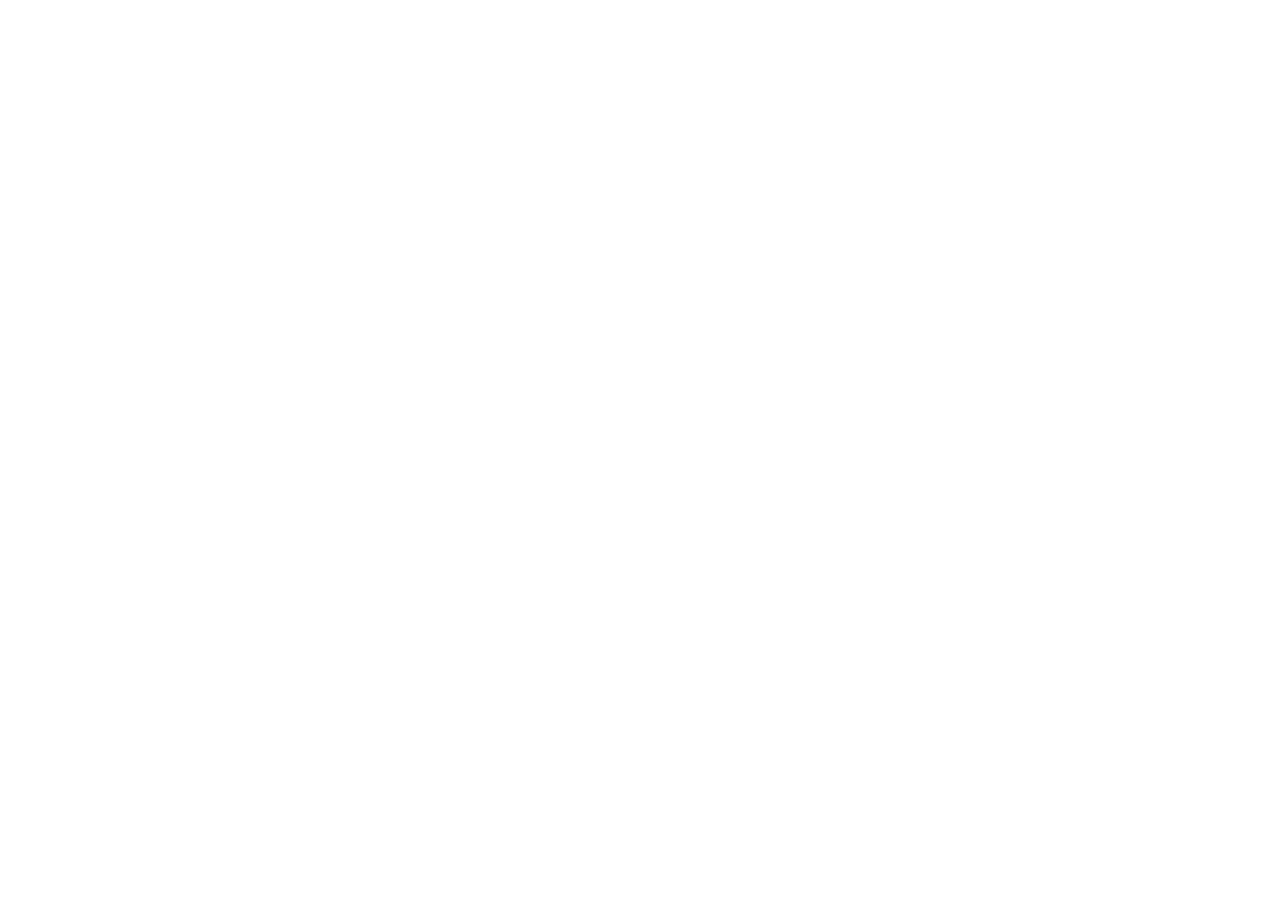
==== aboutUs.html @ 7c0fbf1b "Main Page Complete CSS" ====
<!DOCTYPE html>
<html lang="en">
<head>
    <meta charset="UTF-8">
    <meta http-equiv="X-UA-Compatible" content="IE=edge">
    <meta name="viewport" content="width=device-width, initial-scale=1.0">
    <title>About Us</title>
</head>
<body>
    
</body>
</html>
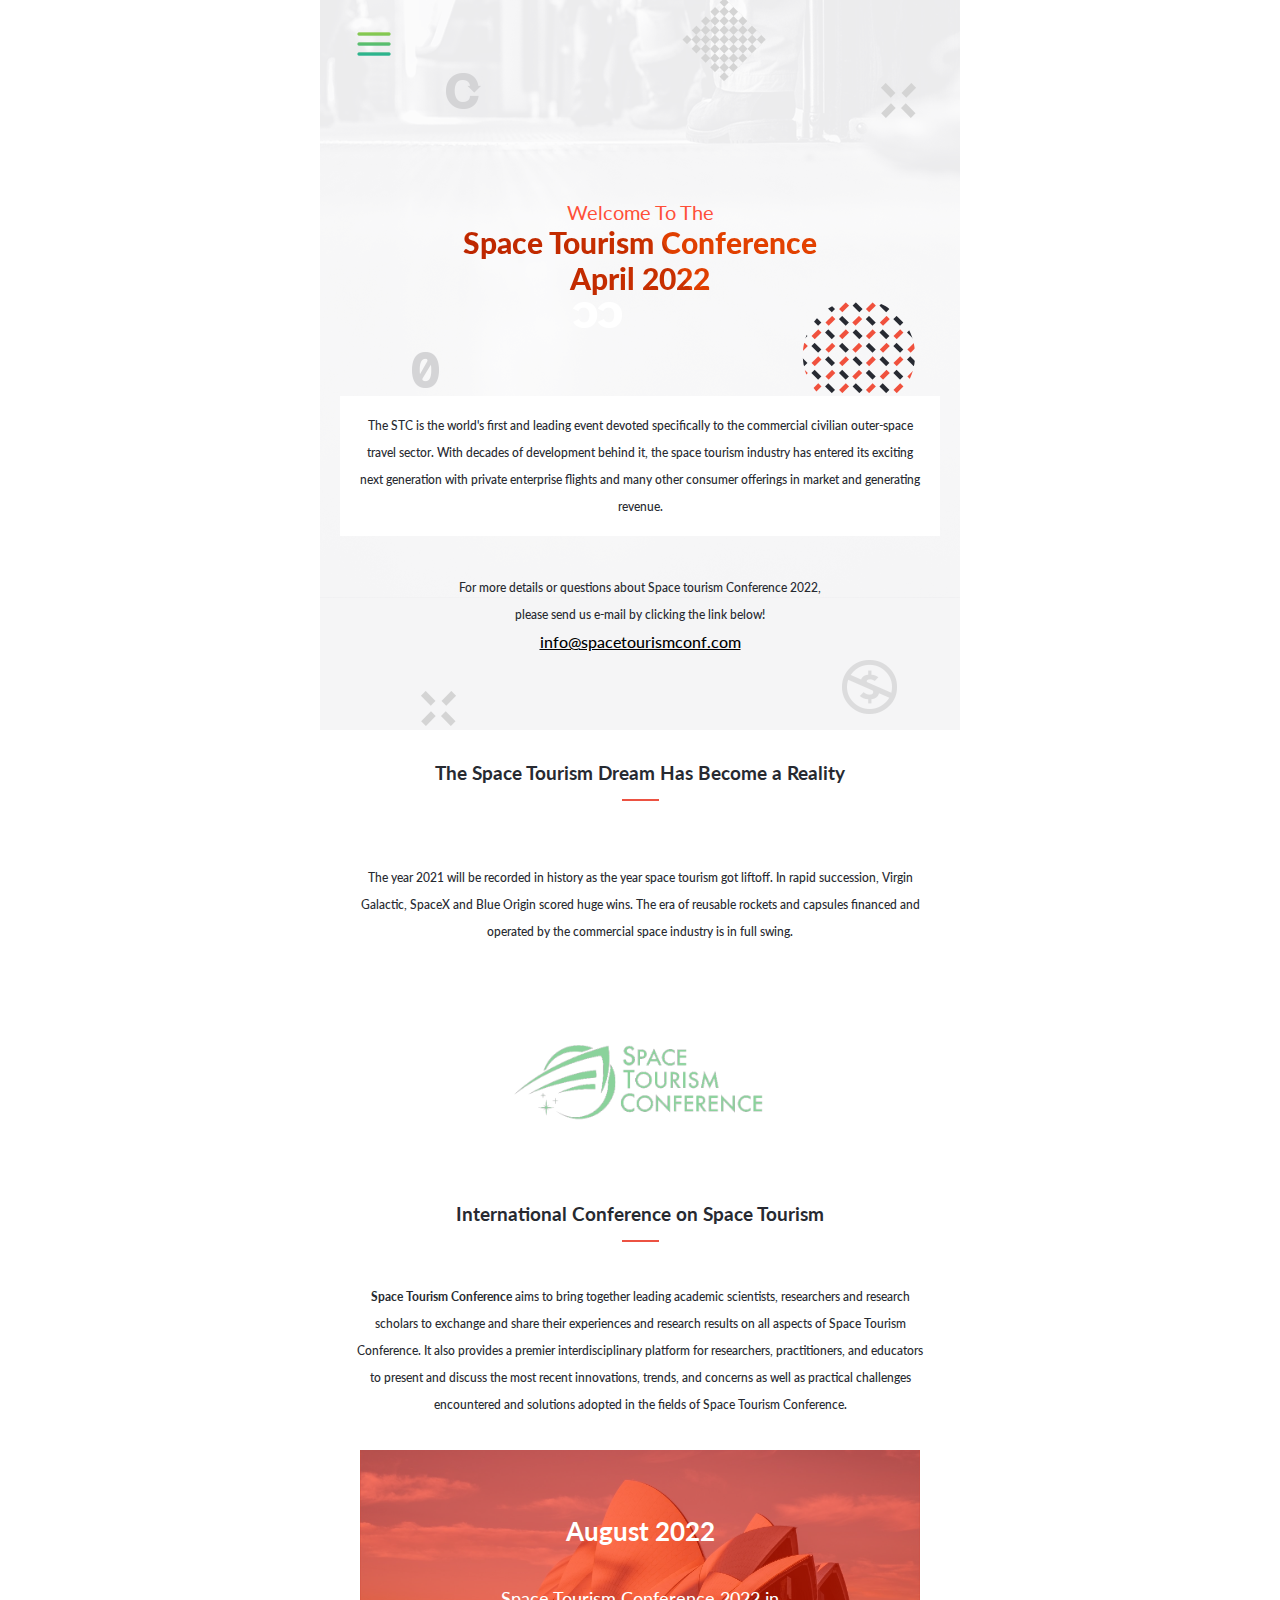
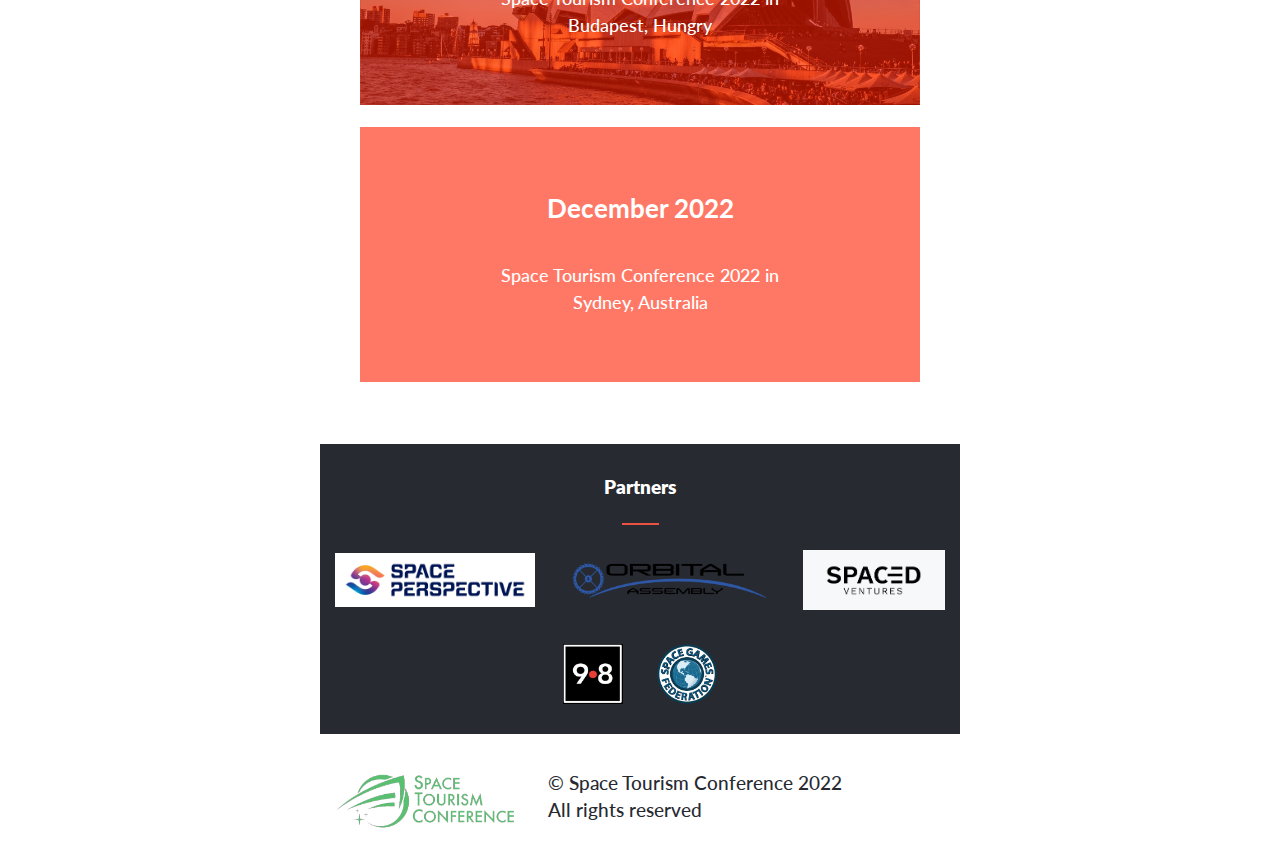
==== commit 8da7e8e8: "About me page full pobile version design" ====
--- a/aboutUs.html
+++ b/aboutUs.html
@@ -4,9 +4,97 @@
     <meta charset="UTF-8">
     <meta http-equiv="X-UA-Compatible" content="IE=edge">
     <meta name="viewport" content="width=device-width, initial-scale=1.0">
+    <link rel="stylesheet" href="css/about-us.css">
     <title>About Us</title>
 </head>
 <body>
-    
+    <header></header>
+    <nav>
+        <div class="mobile-menu-open">
+            <img src="./icons/hamburger.png" alt="Open menu Options">
+        </div>
+        <div class="mobile-menu-close">
+            <img src="./icons/close.png" alt="Close menu Options">
+        </div>
+        <div class="desktop-menu">
+            <ul class="list-menu">
+                <li><a href="">Program</a></li>
+                <li><a href="">Speakers</a></li>
+                <li><a href="">About</a></li>
+                <li><a href="">Sponsers</a></li>
+                <li><a href="">Past Events</a></li>
+
+            </ul>
+        </div>
+    </nav>
+    <section class="top">
+        <div class="welcome-content">
+            <h2 class="welcome-content-h2">Welcome To The</h2>
+            <h1 class="welcome-content-h1">Space Tourism Conference
+                <span>April 2022</span>
+            </h1>
+            <div class="paragraph1">
+                <p>The STC is the world's first and leading event devoted specifically to the commercial civilian outer-space travel sector. With decades of development behind it, the space tourism industry has entered its exciting next generation with private enterprise flights and many other consumer offerings in market and generating revenue.</p>
+            </div>
+            <p class="paragraph2">For more details or questions about Space tourism Conference 2022,<span>please send us e-mail by clicking the link below!</span></p>
+            <a class="paragraph3" href="mailto:info@spacetourismconf.com?subject=STC%20inquiry" class="link">info@spacetourismconf.com</a>
+        </div>
+    </section>
+    <section class="main">
+        <div class="main-content">
+            <h3>The Space Tourism Dream Has Become a Reality </h3>
+            <div class="line1"></div>
+            <p>The year 2021 will be recorded in history as the year space tourism got liftoff. In rapid succession, Virgin Galactic, SpaceX and Blue Origin scored huge wins. The era of reusable rockets and capsules financed and operated by the commercial space industry is in full swing. </p>    
+            <div class="main-image">
+                <img src="./imgs/backgrounds/AboutUsImg2.png" alt="Logo">
+            </div>
+        </div>
+    </section>
+    <section class="upcoming-events">
+        <div class="upcoming-events-content">
+            <h3>International Conference on Space Tourism</h3>
+            <div class="line1"></div>
+            <p><strong>Space Tourism Conference </strong>aims to bring together leading academic scientists, researchers and research scholars to exchange and share their
+                experiences and research results on all aspects of Space Tourism Conference.
+                It also provides a premier interdisciplinary platform for researchers, practitioners, and educators to present and discuss the most recent innovations,
+                trends, and concerns as well as practical challenges encountered and solutions adopted in the fields of Space Tourism Conference.</p>
+        </div>
+        <div class="event-cards">
+            <div class="event-card-bg1">
+                <div class="event-card1">
+                    <h4>August 2022</h4>
+                    <p>Space Tourism Conference 2022 in <span>Budapest, Hungry</span></p>
+                </div>
+            </div>
+            <div class="event-card-bg2">
+                <div class="event-card2">
+                    <h4>December 2022</h4>
+                    <p>Space Tourism Conference 2022 in <span>Sydney, Australia</span></p>
+                </div>
+            </div>
+        </div>
+    </section>
+    <section class="partners">
+        <div class="partners-content">
+            <h3>Partners</h3>
+            <div class="line1"></div>
+            <div class="partners-logos">
+                <img src="./imgs/partner1.jpg" alt="">
+                <img src="./imgs/partner4.png" alt="">
+                <img src="./imgs/partner3.png" alt="">
+                <img src="./imgs/partner2.jpg" alt="">
+                <img src="./imgs/partner5.png" alt="">
+            </div>
+        </div>
+    </section>
+    <footer>
+        <div class="footer-content">
+            <img class="footer-logo" src="./imgs/backgrounds/AboutUsImg2.png" alt="picture of logo">
+            <div class="footer-rights">
+                <p>© Space Tourism Conference 2022</p>
+                <p>All rights reserved</p>
+            </div>
+        </div>
+    </footer>
 </body>
 </html>--- a/css/about-us.css
+++ b/css/about-us.css
@@ -0,0 +1,352 @@
+@import url("https://fonts.googleapis.com/css2?family=Encode+Sans:wght@300;400;500;600;700;900&display=swap");
+@import url('https://fonts.googleapis.com/css2?family=Lato:wght@300;400;700;900&display=swap');
+
+::before * ::after {
+  margin: 0;
+  padding: 0;
+}
+
+body {
+  color: #272a31;
+  margin: 0;
+  padding: 0;
+  box-sizing: border-box;
+  font-family: 'Lato', sans-serif;
+}
+
+h1,
+h2,
+h3,
+h4,
+h5,
+h6,
+p {
+  margin: 0;
+}
+
+.top {
+  width: 100%;
+  max-width: 640px;
+  text-align: center;
+  margin: auto;
+  background-image: url(../imgs/mobile-bg.png);
+  background-repeat: no-repeat;
+  background-position: center;
+  background-size: cover;
+}
+
+.welcome-content {
+  padding: 200px 20px 75px 20px;
+  text-align: center;
+}
+
+.welcome-content-h2 {
+  font-weight: 400;
+  font-size: 20px;
+  color: #ff4f38;
+}
+
+.welcome-content-h1 {
+  font-weight: 900;
+  font-size: 30px;
+  background-image: url(../imgs/backgrounds/welcome-prism-bg.png);
+  background-clip: inherit;
+  -webkit-background-clip: text;
+  color: transparent;
+  background-repeat: no-repeat;
+  background-position: center center;
+  margin-bottom: 100px;
+}
+
+.paragraph1 {
+  margin: 22px 0 22px 0;
+  padding: 16px;
+  background-color: white;
+}
+
+.paragraph1 p {
+  font-weight: 500;
+  line-height: 27px;
+  font-size: 12px;
+}
+
+.paragraph2 {
+  margin: 22px 0 0 0;
+  padding: 16px 16px 0 16px;
+  font-weight: 500;
+  line-height: 27px;
+  font-size: 12px;
+}
+
+.paragraph3 {
+  margin: 22px 0 22px 0;
+  padding: 16px;
+  font-weight: 500;
+  line-height: 27px;
+  color: black;
+  font-size: medium;
+}
+
+.welcome-content > h3 {
+  font-weight: 800;
+  margin-top: 14px;
+  margin-bottom: 10px;
+}
+
+.welcome-content > h4 {
+  font-size: 14px;
+}
+
+span {
+  display: block;
+}
+
+/* Menu Mobile */
+
+nav {
+  max-width: 640px;
+  width: 100%;
+  margin: auto;
+}
+
+.mobile-menu-open {
+  display: block;
+}
+
+.mobile-menu-open img {
+  height: 40px;
+  margin-left: 34px;
+  margin-top: 24px;
+  color: #d3d3d3;
+  position: fixed;
+}
+
+.mobile-menu-close {
+  display: none;
+}
+
+.mobile-menu-close img {
+  height: 40px;
+  margin-left: 34px;
+  margin-top: 24px;
+  color: #d3d3d3;
+}
+
+.desktop-menu {
+  display: none;
+}
+
+.desktop-menu li {
+  list-style: none;
+  padding: 0;
+}
+
+/* Contact details */
+.list-menu a {
+  text-decoration: none;
+  color: #555;
+  font-size: 26px;
+  font-weight: 700;
+  line-height: 2.2em;
+}
+
+.main {
+  text-align: center;
+  max-width: 640px;
+  width: 100%;
+  margin: auto;
+}
+
+.main-content {
+  display: grid;
+  justify-items: center;
+}
+
+.main-content h3 {
+  padding: 32px 15px 15px 15px;
+}
+
+.main-content p {
+  margin: 22px 15px 22px 15px;
+  padding: 16px;
+  font-weight: 500;
+  line-height: 27px;
+  font-size: 12px;
+}
+
+.line1 {
+  border: 1px solid #ec5242;
+  width: 35px;
+  margin: auto;
+  margin-bottom: 25px;
+}
+
+.main-image {
+  margin: 22px 0 22px 0;
+  width: 100%;
+  text-align: center;
+  background-color: white;
+  background-image: url(../imgs/backgrounds/aboutUs-img1.jpg);
+  background-repeat: no-repeat;
+  background-position: center;
+  background-size: contain;
+  background-attachment: fixed;
+  opacity: 0.7;
+}
+
+.main-image img {
+  padding-top: 25px;
+  padding-bottom: 25px;
+  max-width: 256px;
+  width: 100%;
+}
+
+.upcoming-events {
+  text-align: center;
+  max-width: 640px;
+  width: 100%;
+  margin: auto;
+  margin-bottom: 40px;
+}
+
+.upcoming-events h3 {
+  padding-top: 32px;
+  padding-bottom: 15px;
+}
+
+.upcoming-events p {
+  margin: 22px 15px 0 15px;
+  padding: 16px 16px 0 16px;
+  font-weight: 500;
+  line-height: 27px;
+  font-size: 12px;
+}
+
+.event-cards {
+  display: grid;
+  margin: 32px 40px 36px 40px;
+}
+
+.event-card-bg1 {
+  background-image: url(../imgs/backgrounds/Sydney.jpg);
+  text-align: center;
+  background-repeat: no-repeat;
+  background-position: center center;
+  background-size: cover;
+}
+
+.event-card-bg2 {
+  background-image: url(../imgs/backgrounds/budapest.jpg);
+  margin: 22px 0 22px 0;
+  text-align: center;
+  background-repeat: no-repeat;
+  background-position: center;
+  background-size: cover;
+}
+
+.event-card1 {
+  background-color: rgba(255, 30, 0, 0.6);
+}
+
+.event-card1 h4 {
+  padding-top: 65px;
+  font-size: 26px;
+  font-weight: 700;
+  color: white;
+  margin-bottom: 13px;
+}
+
+.event-card1 p {
+  font-family: 'Lato', sans-serif;
+  color: white;
+  margin: 22px 0 0 0;
+  padding: 16px 16px 66px 16px;
+  font-weight: 500;
+  line-height: 27px;
+  font-size: large;
+}
+
+.event-card2 {
+  background-color: rgba(255, 30, 0, 0.6);
+}
+
+.event-card2 h4 {
+  padding-top: 65px;
+  font-size: 26px;
+  font-weight: 700;
+  color: white;
+  margin-bottom: 13px;
+}
+
+.event-card2 p {
+  font-family: 'Lato', sans-serif;
+  color: white;
+  margin: 22px 0 0 0;
+  padding: 16px 16px 66px 16px;
+  font-weight: 500;
+  line-height: 27px;
+  font-size: large;
+}
+
+/* Partner's */
+
+.partners {
+  background-color: #272a31;
+  max-width: 640px;
+  margin: auto;
+}
+
+.partners-logos {
+  display: flex;
+  flex-wrap: wrap;
+  justify-content: center;
+  gap: 34px;
+  align-items: center;
+  max-width: 640px;
+  padding-bottom: 30px;
+}
+
+.partners-content > h3 {
+  padding: 32px 15px 15px 15px;
+  font-weight: 800;
+  margin-top: 14px;
+  margin-bottom: 10px;
+  color: white;
+  text-align: center;
+}
+
+.partners-logos > img {
+  width: auto;
+  max-width: 200px;
+  height: 100%;
+  max-height: 60px;
+}
+
+/* footer */
+
+footer {
+  max-width: 640px;
+  margin: auto;
+}
+
+.footer-content {
+  margin: 30px 15px 30px 15px;
+  display: grid;
+  grid-template-columns: 30% 50%;
+  gap: 30px;
+  align-items: center;
+}
+
+.footer-logo {
+  width: 100%;
+}
+
+.footer-rights {
+  width: 100%;
+}
+
+.footer-rights p {
+  font-weight: 500;
+  line-height: 27px;
+  font-size: larger;
+}
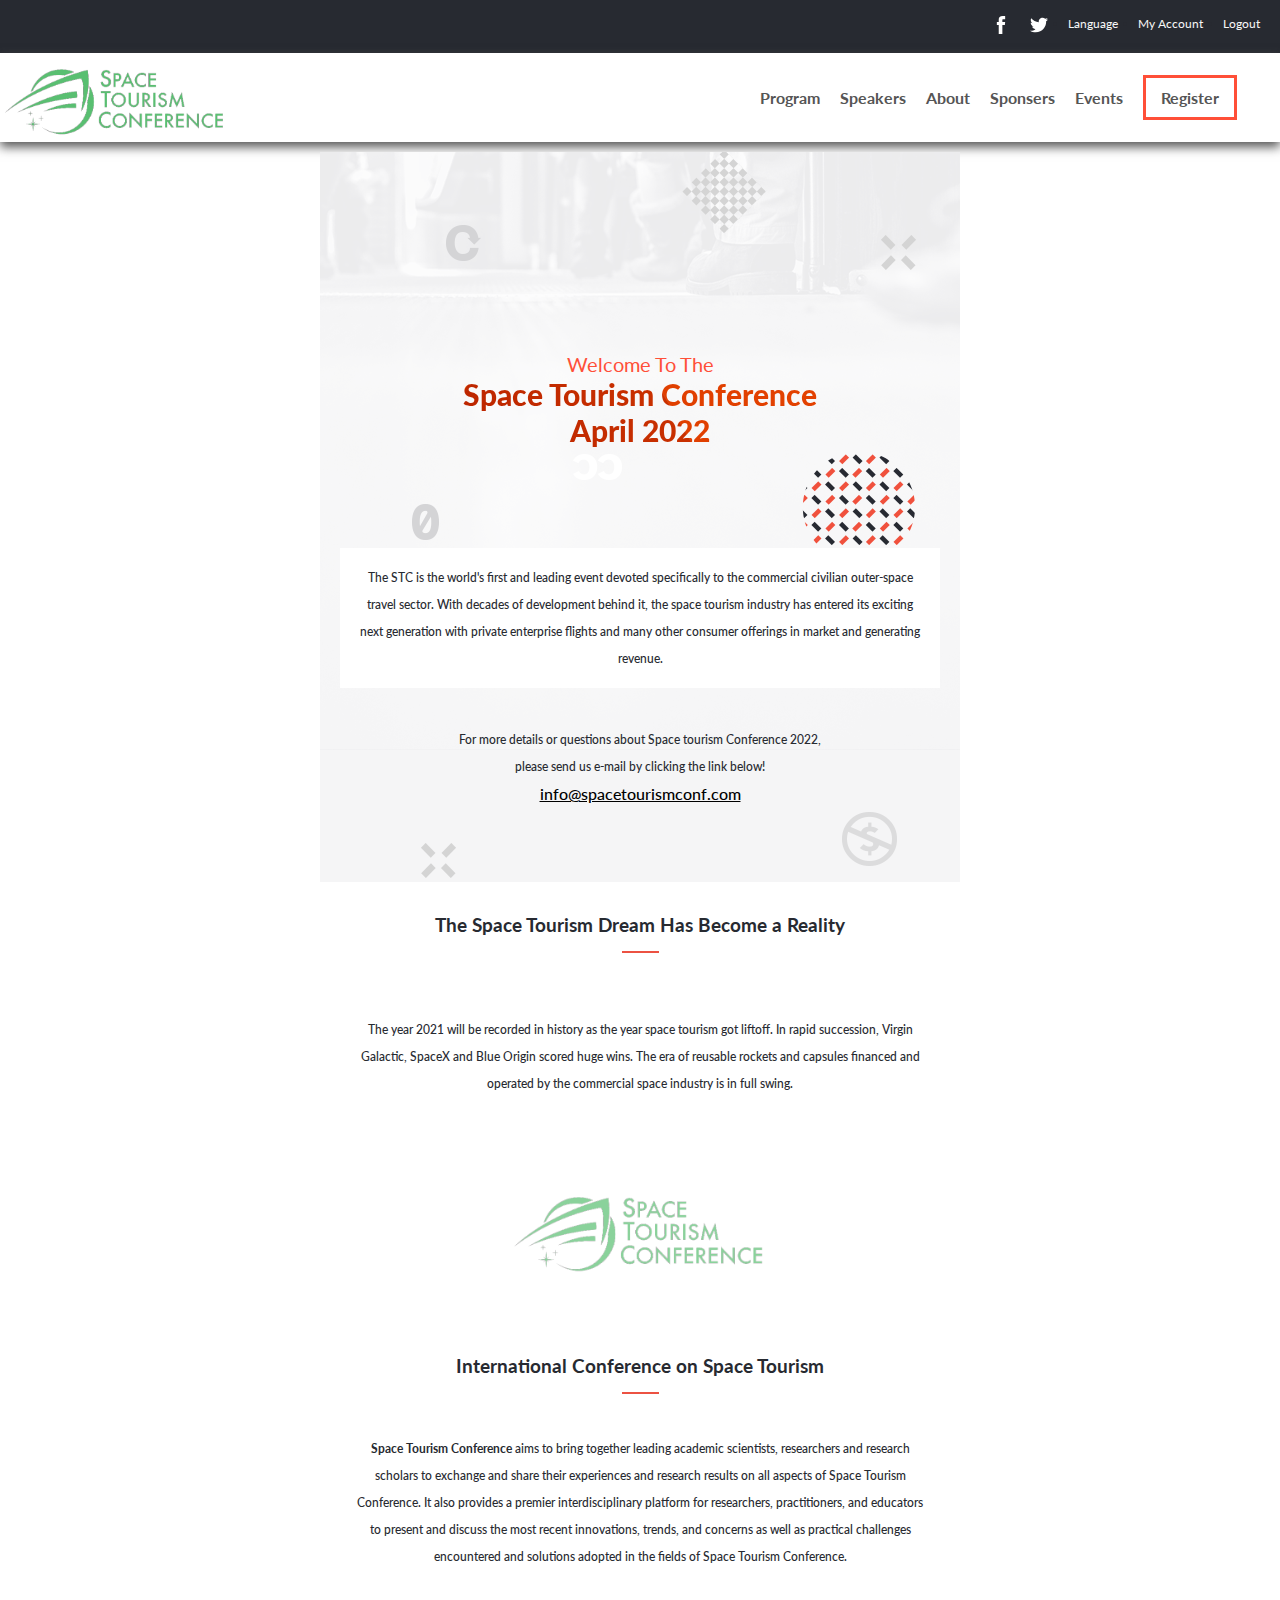
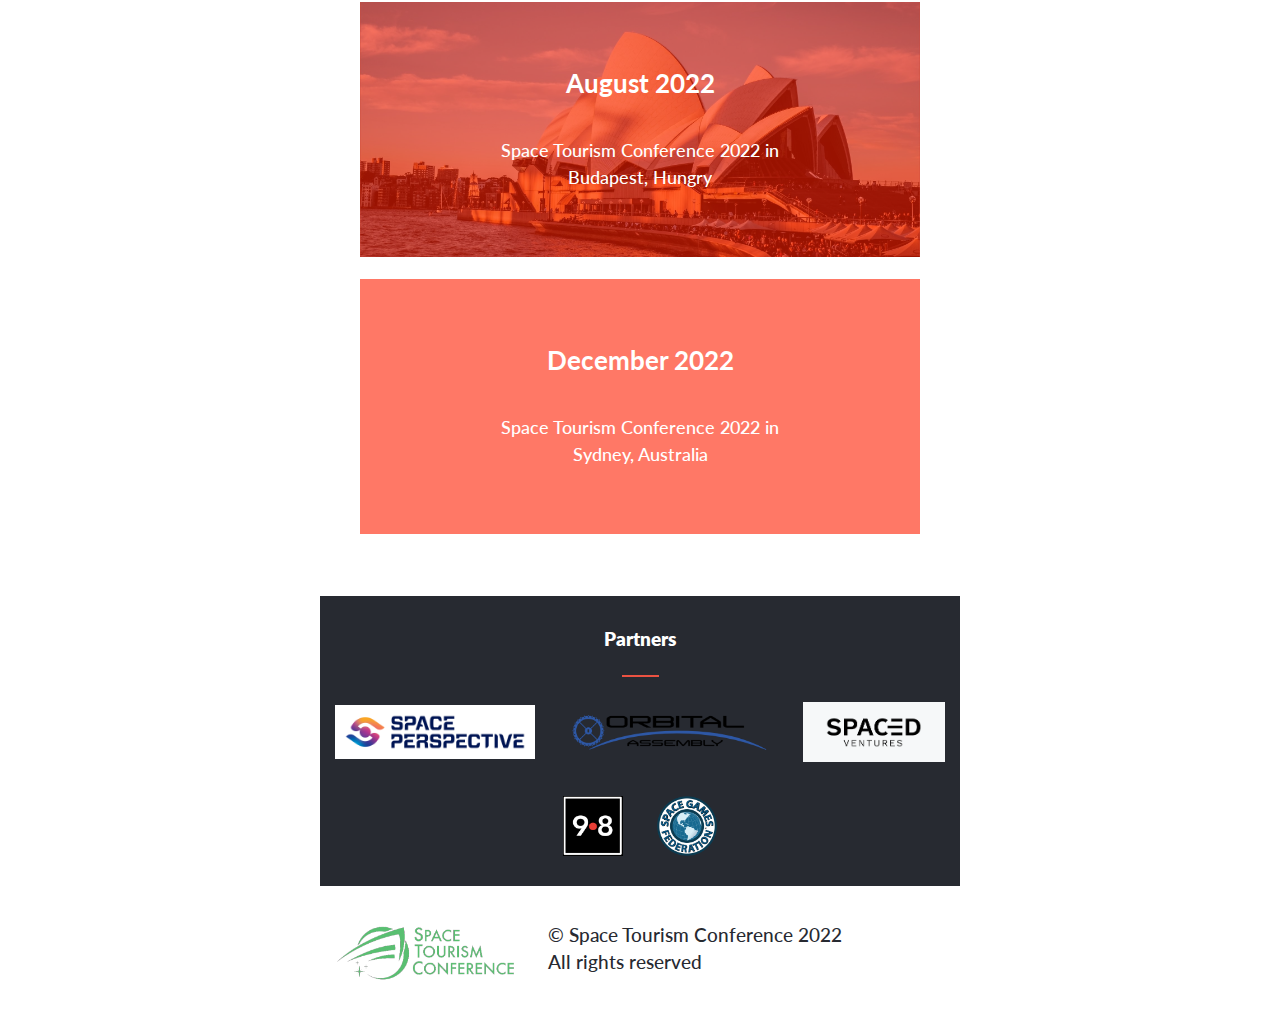
==== commit 611c20da: "Desktop Navigation Menu Add" ====
--- a/aboutUs.html
+++ b/aboutUs.html
@@ -5,6 +5,7 @@
     <meta http-equiv="X-UA-Compatible" content="IE=edge">
     <meta name="viewport" content="width=device-width, initial-scale=1.0">
     <link rel="stylesheet" href="css/about-us.css">
+    <link rel="stylesheet" media="screen and (min-width: 768px)" href="./css/about-us-desktop.css"/>
     <title>About Us</title>
 </head>
 <body>
@@ -16,13 +17,27 @@
         <div class="mobile-menu-close">
             <img src="./icons/close.png" alt="Close menu Options">
         </div>
+        <div class="top-menu">
+            <ul class="top-menu-1">
+                <li><a><img src="./icons/facebook.svg" alt="facebook-icon"></a></li>
+                <li><a><img src="./icons/twitter.svg" alt="twitter-icon"></a></li>
+            </ul>
+            <ul class="top-menu-2">
+                <li><a href="">Language</a></li>
+                <li><a href="">My Account</a></li>
+                <li><a href="">Logout</a></li>
+            </ul>
+        </div>
         <div class="desktop-menu">
+            <a href="#main-page"><img class="desktop-logo" src="./imgs/backgrounds/AboutUsImg2.png" alt="Space Tourism Conference">
+            </a>
             <ul class="list-menu">
                 <li><a href="">Program</a></li>
                 <li><a href="">Speakers</a></li>
                 <li><a href="">About</a></li>
                 <li><a href="">Sponsers</a></li>
-                <li><a href="">Past Events</a></li>
+                <li><a href="">Events</a></li>
+                <li class="register"><a href="">Register</a></li>
 
             </ul>
         </div>
@@ -37,7 +52,7 @@
                 <p>The STC is the world's first and leading event devoted specifically to the commercial civilian outer-space travel sector. With decades of development behind it, the space tourism industry has entered its exciting next generation with private enterprise flights and many other consumer offerings in market and generating revenue.</p>
             </div>
             <p class="paragraph2">For more details or questions about Space tourism Conference 2022,<span>please send us e-mail by clicking the link below!</span></p>
-            <a class="paragraph3" href="mailto:info@spacetourismconf.com?subject=STC%20inquiry" class="link">info@spacetourismconf.com</a>
+            <a class="paragraph3" href="mailto:info@spacetourismconf.com?subject=STC%20inquiry">info@spacetourismconf.com</a>
         </div>
     </section>
     <section class="main">
@@ -97,4 +112,4 @@
         </div>
     </footer>
 </body>
-</html>+</html>
--- a/css/about-us.css
+++ b/css/about-us.css
@@ -132,6 +132,10 @@
   color: #d3d3d3;
 }
 
+.top-menu {
+  display: none;
+}
+
 .desktop-menu {
   display: none;
 }
--- a/css/about-us-desktop.css
+++ b/css/about-us-desktop.css
@@ -0,0 +1,154 @@
+@import url("https://fonts.googleapis.com/css2?family=Encode+Sans:wght@300;400;500;600;700;900&display=swap");
+@import url('https://fonts.googleapis.com/css2?family=Lato:wght@300;400;700;900&display=swap');
+
+::before * ::after {
+  margin: 0;
+  padding: 0;
+}
+
+body {
+  color: #272a31;
+  margin: 0;
+  padding: 0;
+  box-sizing: border-box;
+  font-family: 'Lato', sans-serif;
+}
+
+h1,
+h2,
+h3,
+h4,
+h5,
+h6,
+p {
+  margin: 0;
+}
+
+nav {
+  max-width: 1440px;
+  width: 100%;
+  margin: auto;
+}
+
+.mobile-menu-open {
+  display: none;
+}
+
+.mobile-menu-open img {
+  height: 40px;
+  margin-left: 34px;
+  margin-top: 24px;
+  color: #d3d3d3;
+  position: fixed;
+}
+
+.mobile-menu-close {
+  display: none;
+}
+
+.mobile-menu-close img {
+  height: 40px;
+  margin-left: 34px;
+  margin-top: 24px;
+  color: #d3d3d3;
+}
+
+.desktop-menu {
+  display: flex;
+  justify-content: space-between;
+  padding-right: 40px;
+  margin-bottom: 10px;
+  border: 3px solid white;
+  box-shadow: 0 5px 10px #555;
+}
+
+.desktop-menu a {
+  justify-self: center;
+  align-self: center;
+}
+
+.desktop-logo {
+  height: auto;
+  max-height: 80px;
+}
+
+.list-menu {
+  display: flex;
+  justify-content: space-around;
+  gap: 20px;
+}
+
+.list-menu li {
+  flex: 1 1 auto;
+}
+
+.desktop-menu li {
+  list-style: none;
+  padding: 0;
+  align-self: center;
+}
+
+.list-menu a {
+  text-decoration: none;
+  color: #555;
+  font-size: medium;
+  font-weight: 700;
+  line-height: 2.2em;
+}
+
+.register a {
+  border: 3px solid #ff4f38;
+  padding: 10px 15px 10px 15px;
+}
+
+.top-menu {
+  display: flex;
+  justify-content: end;
+  background-color: #272a31;
+}
+
+.top-menu-1 {
+  display: flex;
+  padding-left: 0;
+  list-style-type: none;
+}
+
+.top-menu-1 ul {
+  margin-right: 24px;
+}
+
+.top-menu-1 li {
+  font-size: 12px;
+  font-weight: 400;
+  margin-right: 20px;
+}
+
+.top-menu-1 a {
+  text-decoration: none;
+  color: #f7f7f7;
+}
+
+.top-menu-1 img {
+  width: 18px;
+  height: 18px;
+}
+
+.top-menu-2 {
+  display: flex;
+  padding-left: 0;
+}
+
+.top-menu-2 li {
+  font-size: 12px;
+  font-weight: 400;
+  margin-right: 20px;
+}
+
+.top-menu-2 a {
+  text-decoration: none;
+  color: #f7f7f7;
+}
+
+.list-menu a:hover {
+  color: #ff4f38;
+}
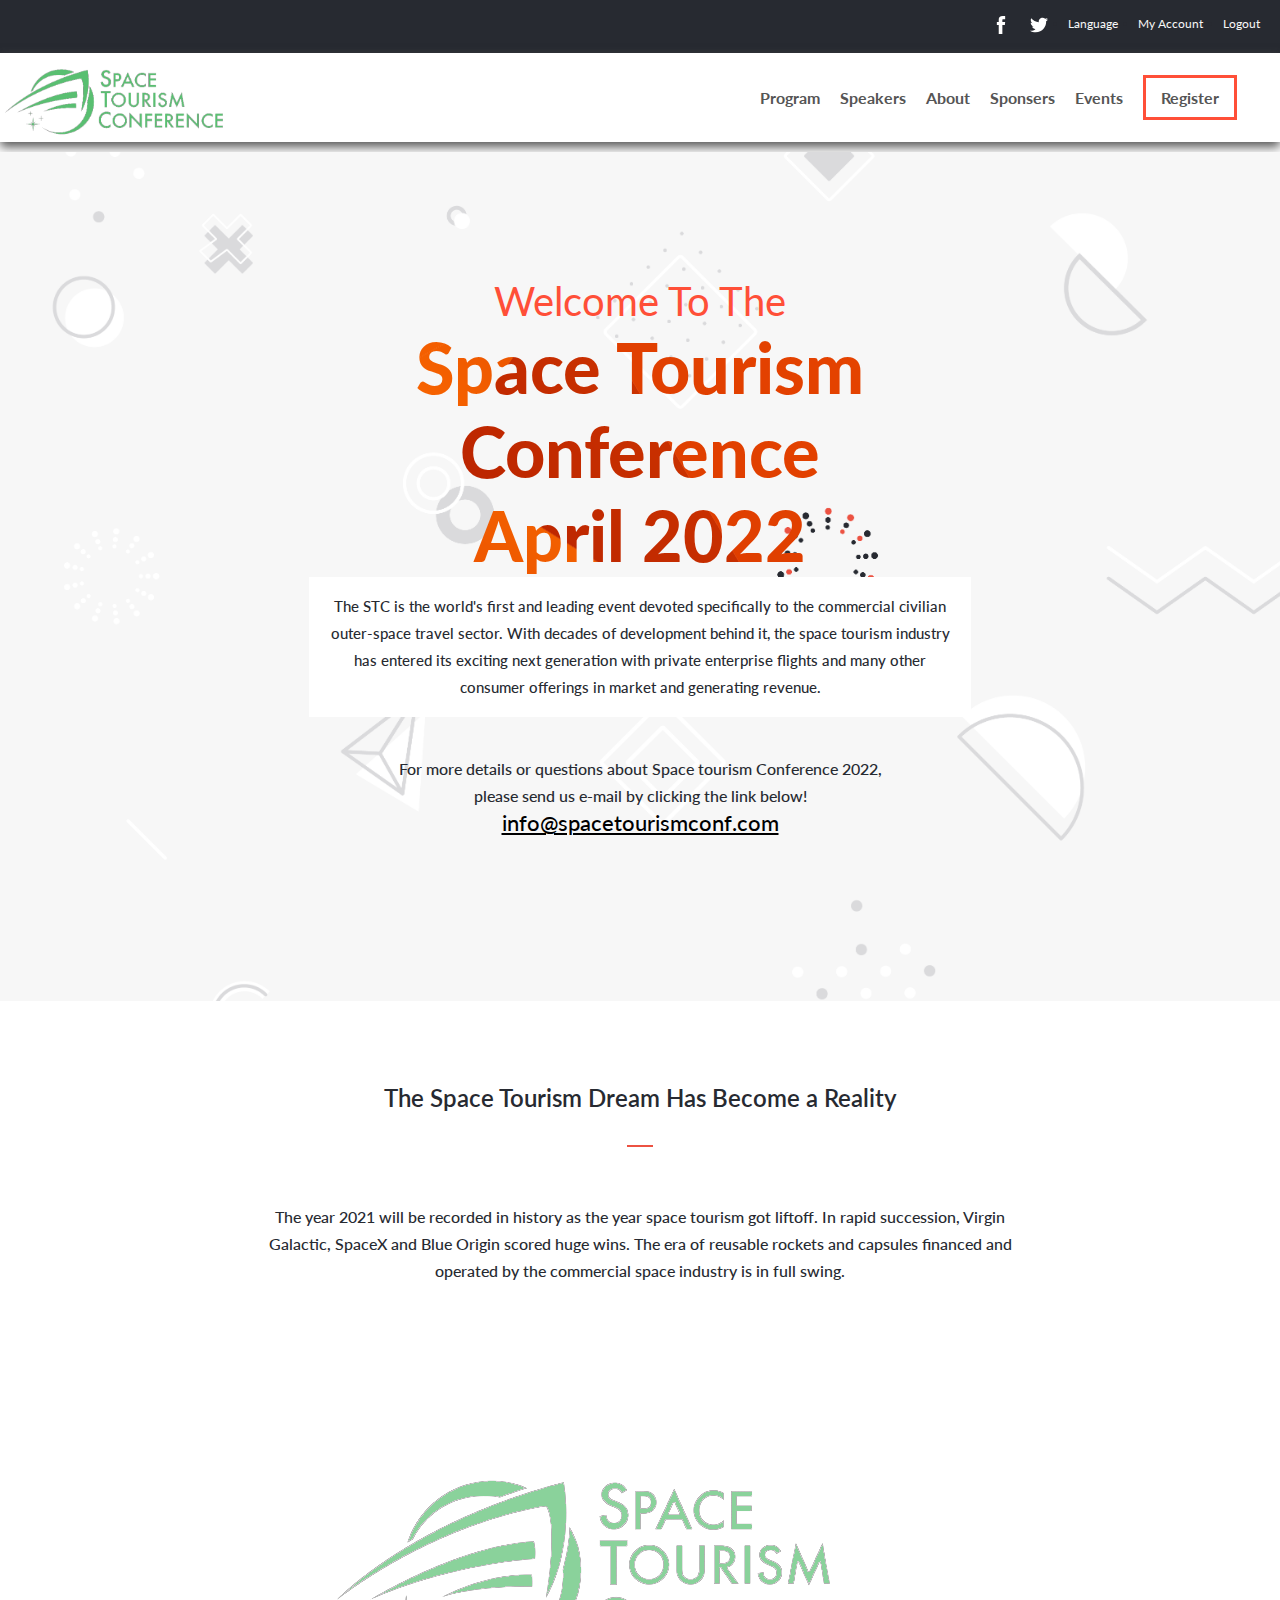
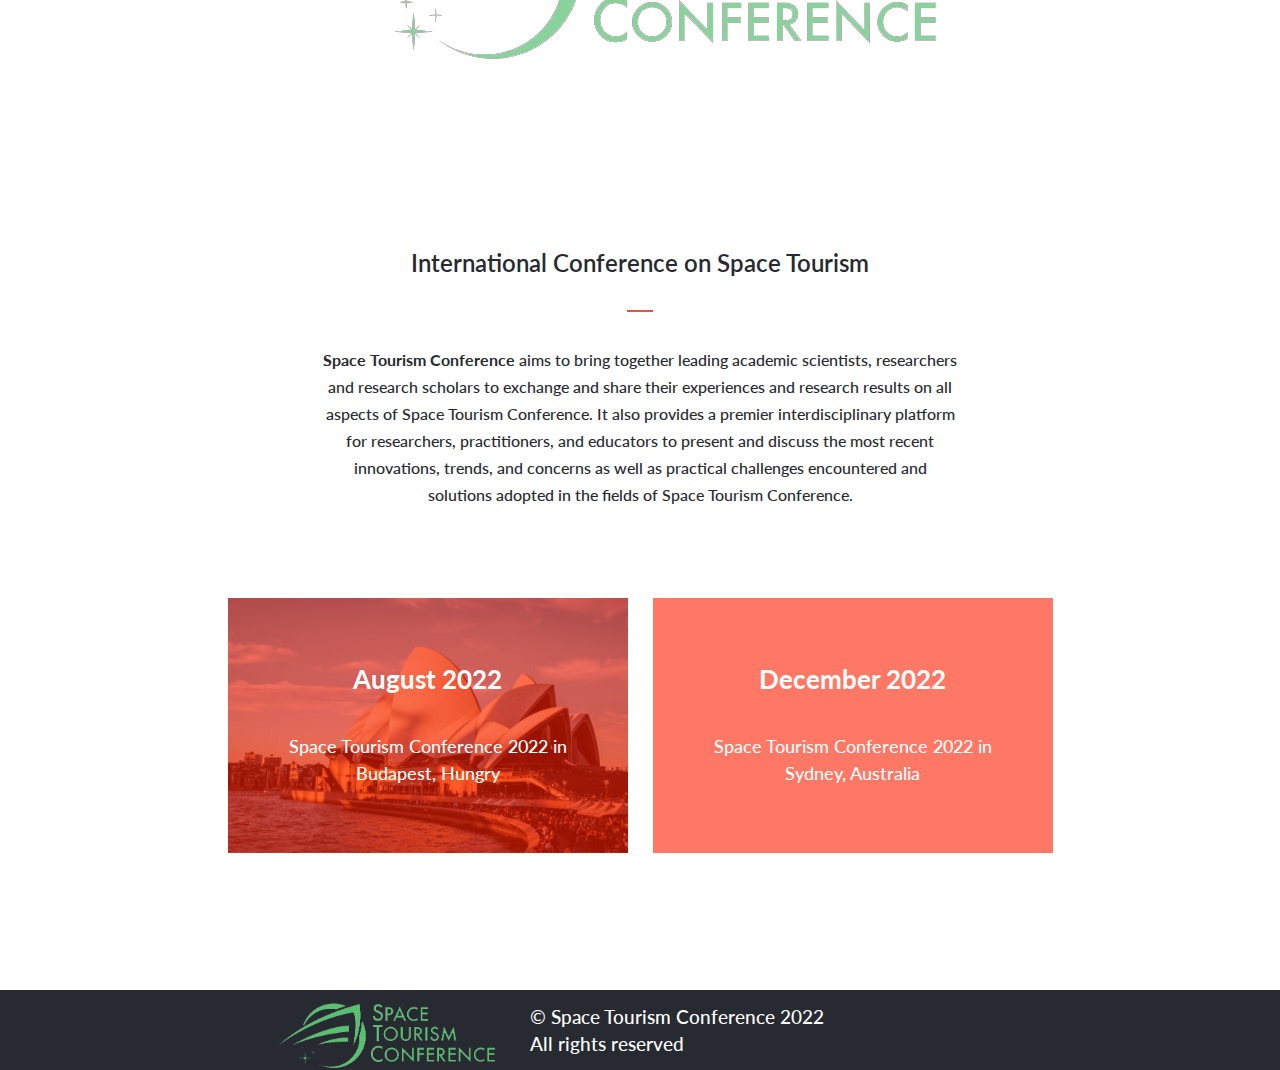
==== commit bf0b9fbf: "Programm section Data Add" ====
--- a/aboutUs.html
+++ b/aboutUs.html
@@ -32,17 +32,17 @@
             <a href="#main-page"><img class="desktop-logo" src="./imgs/backgrounds/AboutUsImg2.png" alt="Space Tourism Conference">
             </a>
             <ul class="list-menu">
-                <li><a href="">Program</a></li>
-                <li><a href="">Speakers</a></li>
+                <li><a href="index.html#programme">Program</a></li>
+                <li><a href="index.html#speakers">Speakers</a></li>
                 <li><a href="">About</a></li>
-                <li><a href="">Sponsers</a></li>
-                <li><a href="">Events</a></li>
-                <li class="register"><a href="">Register</a></li>
+                <li><a href="index.html#sponsers">Sponsers</a></li>
+                <li><a href="#events">Events</a></li>
+                <li class="register"><a href="#contact-us">Register</a></li>
 
             </ul>
         </div>
     </nav>
-    <section class="top">
+    <section class="top" id="aboutUs">
         <div class="welcome-content">
             <h2 class="welcome-content-h2">Welcome To The</h2>
             <h1 class="welcome-content-h1">Space Tourism Conference
@@ -52,7 +52,7 @@
                 <p>The STC is the world's first and leading event devoted specifically to the commercial civilian outer-space travel sector. With decades of development behind it, the space tourism industry has entered its exciting next generation with private enterprise flights and many other consumer offerings in market and generating revenue.</p>
             </div>
             <p class="paragraph2">For more details or questions about Space tourism Conference 2022,<span>please send us e-mail by clicking the link below!</span></p>
-            <a class="paragraph3" href="mailto:info@spacetourismconf.com?subject=STC%20inquiry">info@spacetourismconf.com</a>
+            <a id="contact-us" class="paragraph3" href="mailto:info@spacetourismconf.com?subject=STC%20inquiry">info@spacetourismconf.com</a>
         </div>
     </section>
     <section class="main">
@@ -65,7 +65,7 @@
             </div>
         </div>
     </section>
-    <section class="upcoming-events">
+    <section class="upcoming-events" id="events">
         <div class="upcoming-events-content">
             <h3>International Conference on Space Tourism</h3>
             <div class="line1"></div>
@@ -90,7 +90,7 @@
         </div>
     </section>
     <section class="partners">
-        <div class="partners-content">
+        <div class="partners-content" id="sponsers1">
             <h3>Partners</h3>
             <div class="line1"></div>
             <div class="partners-logos">
@@ -111,5 +111,6 @@
             </div>
         </div>
     </footer>
+    <script src="js/index.js"></script>
 </body>
 </html>
--- a/css/about-us.css
+++ b/css/about-us.css
@@ -234,6 +234,7 @@
 .event-card-bg1 {
   background-image: url(../imgs/backgrounds/Sydney.jpg);
   text-align: center;
+  margin: 22px 0 22px 0;
   background-repeat: no-repeat;
   background-position: center center;
   background-size: cover;
--- a/css/about-us-desktop.css
+++ b/css/about-us-desktop.css
@@ -152,3 +152,186 @@
 .list-menu a:hover {
   color: #ff4f38;
 }
+
+/* Top Section */
+
+.top {
+  width: 100%;
+  max-width: 1440px;
+  text-align: center;
+  margin: auto;
+  background-image: url(../imgs/backgrounds/bg-welcome.png);
+  background-repeat: no-repeat;
+  background-position: center;
+  background-size: cover;
+}
+
+.welcome-content {
+  margin: auto;
+  width: 100%;
+  max-width: 1036px;
+  padding: 125px 30px 165px 30px;
+}
+
+.welcome-content-h2 {
+  margin: auto;
+  font-size: 40px;
+}
+
+.welcome-content-h1 {
+  margin: auto;
+  max-width: 800px;
+  font-size: 70px;
+}
+
+.paragraph1 {
+  margin: auto;
+  max-width: 630px;
+}
+
+.paragraph1 p {
+  font-size: 15px;
+}
+
+.paragraph2 {
+  font-size: 16px;
+}
+
+.paragraph3 {
+  font-size: 22px;
+  font-weight: 500;
+}
+
+/* Partner's Section */
+.partners {
+  display: none;
+}
+
+.partners-content {
+  padding: 0 30px 62px 30px;
+}
+
+.partners-content > h3 {
+  font-size: 24px;
+  font-weight: 600;
+  text-align: center;
+  margin-top: 50px;
+}
+
+.partners-content .line1 {
+  width: 50px;
+  margin-bottom: 50px;
+}
+
+.partners-logos {
+  width: 100%;
+  max-width: 858px;
+  max-width: inherit;
+  gap: 30px;
+}
+
+/* footer */
+footer {
+  display: block;
+  background-color: #272a31;
+  max-width: 1440px;
+  margin: auto;
+}
+
+.footer-content {
+  justify-content: center;
+  margin-bottom: 0;
+}
+
+.footer-logo {
+  justify-self: right;
+  height: auto;
+  max-height: 80px;
+  width: auto;
+}
+
+.footer-rights {
+  color: white;
+  font-size: 16px;
+  font-weight: 600;
+}
+
+/* main section logo */
+.main {
+  max-width: 1440px;
+  width: 100%;
+  margin: auto;
+}
+
+.main-content .line1 {
+  width: 24px;
+  margin-top: 18px;
+  margin-bottom: 18px;
+}
+
+.main-content h3 {
+  font-size: 24px;
+  font-weight: 600;
+  text-align: center;
+  margin-top: 50px;
+}
+
+.main-content p {
+  font-size: 16px;
+  max-width: 768px;
+}
+
+.main-image {
+  height: 400px;
+}
+
+.main-image img {
+  margin: auto;
+  padding: 0;
+  width: auto;
+  padding-top: 100px;
+  max-width: max-content;
+}
+
+/* Events */
+.upcoming-events {
+  width: 100%;
+  max-width: 1440px;
+  margin: auto;
+}
+
+.upcoming-events-content h3 {
+  font-size: 24px;
+  font-weight: 600;
+  text-align: center;
+  margin-top: 50px;
+}
+
+.upcoming-events-content .line1 {
+  width: 24px;
+  margin-top: 18px;
+  margin-bottom: 18px;
+}
+
+.upcoming-events-content p {
+  font-size: 16px;
+  width: 100%;
+  max-width: 640px;
+  margin: auto;
+}
+
+.event-cards {
+  display: grid;
+  justify-content: center;
+  max-width: 1440px;
+  width: 100%;
+  margin: auto;
+  grid-template-columns: repeat(2, minmax(300px, 400px));
+  gap: 25px;
+  margin-top: 68px;
+  margin-bottom: 115px;
+}
+
+.event-card1 h4 {
+  margin: 0;
+}
